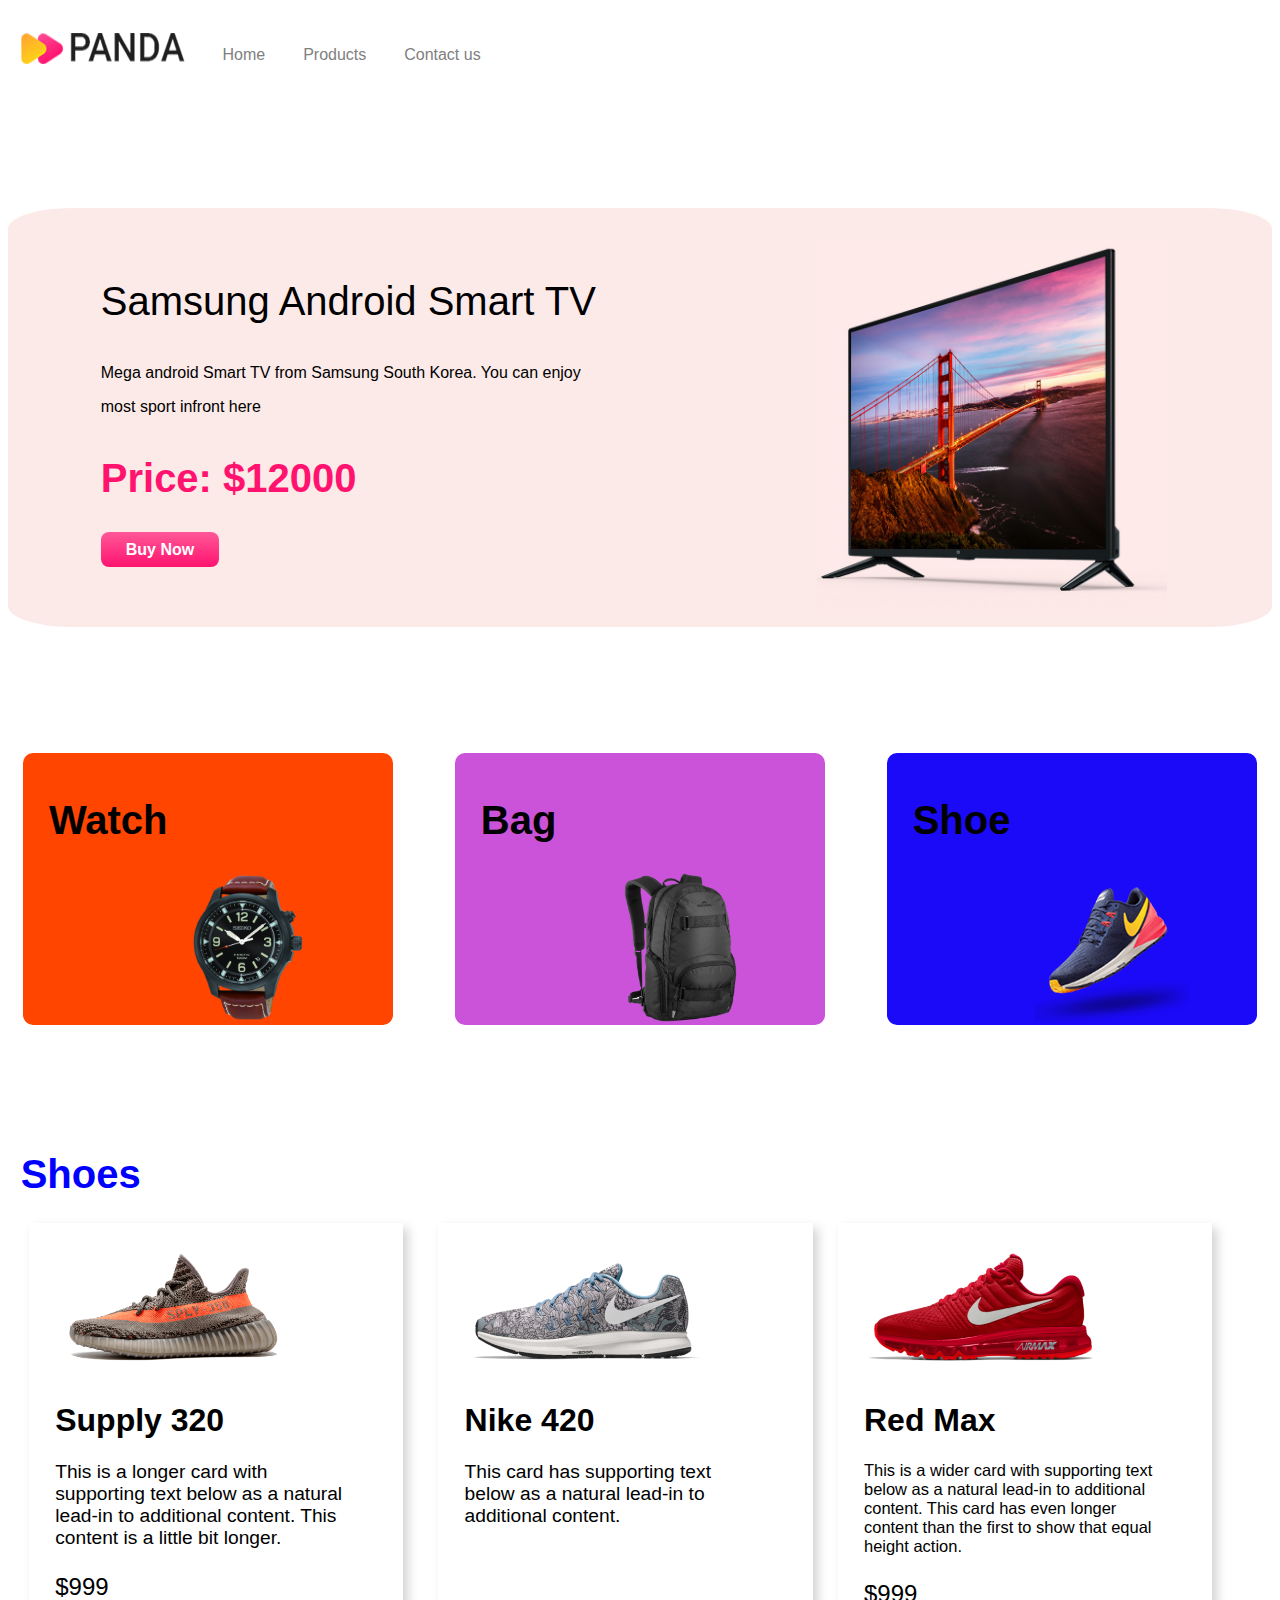
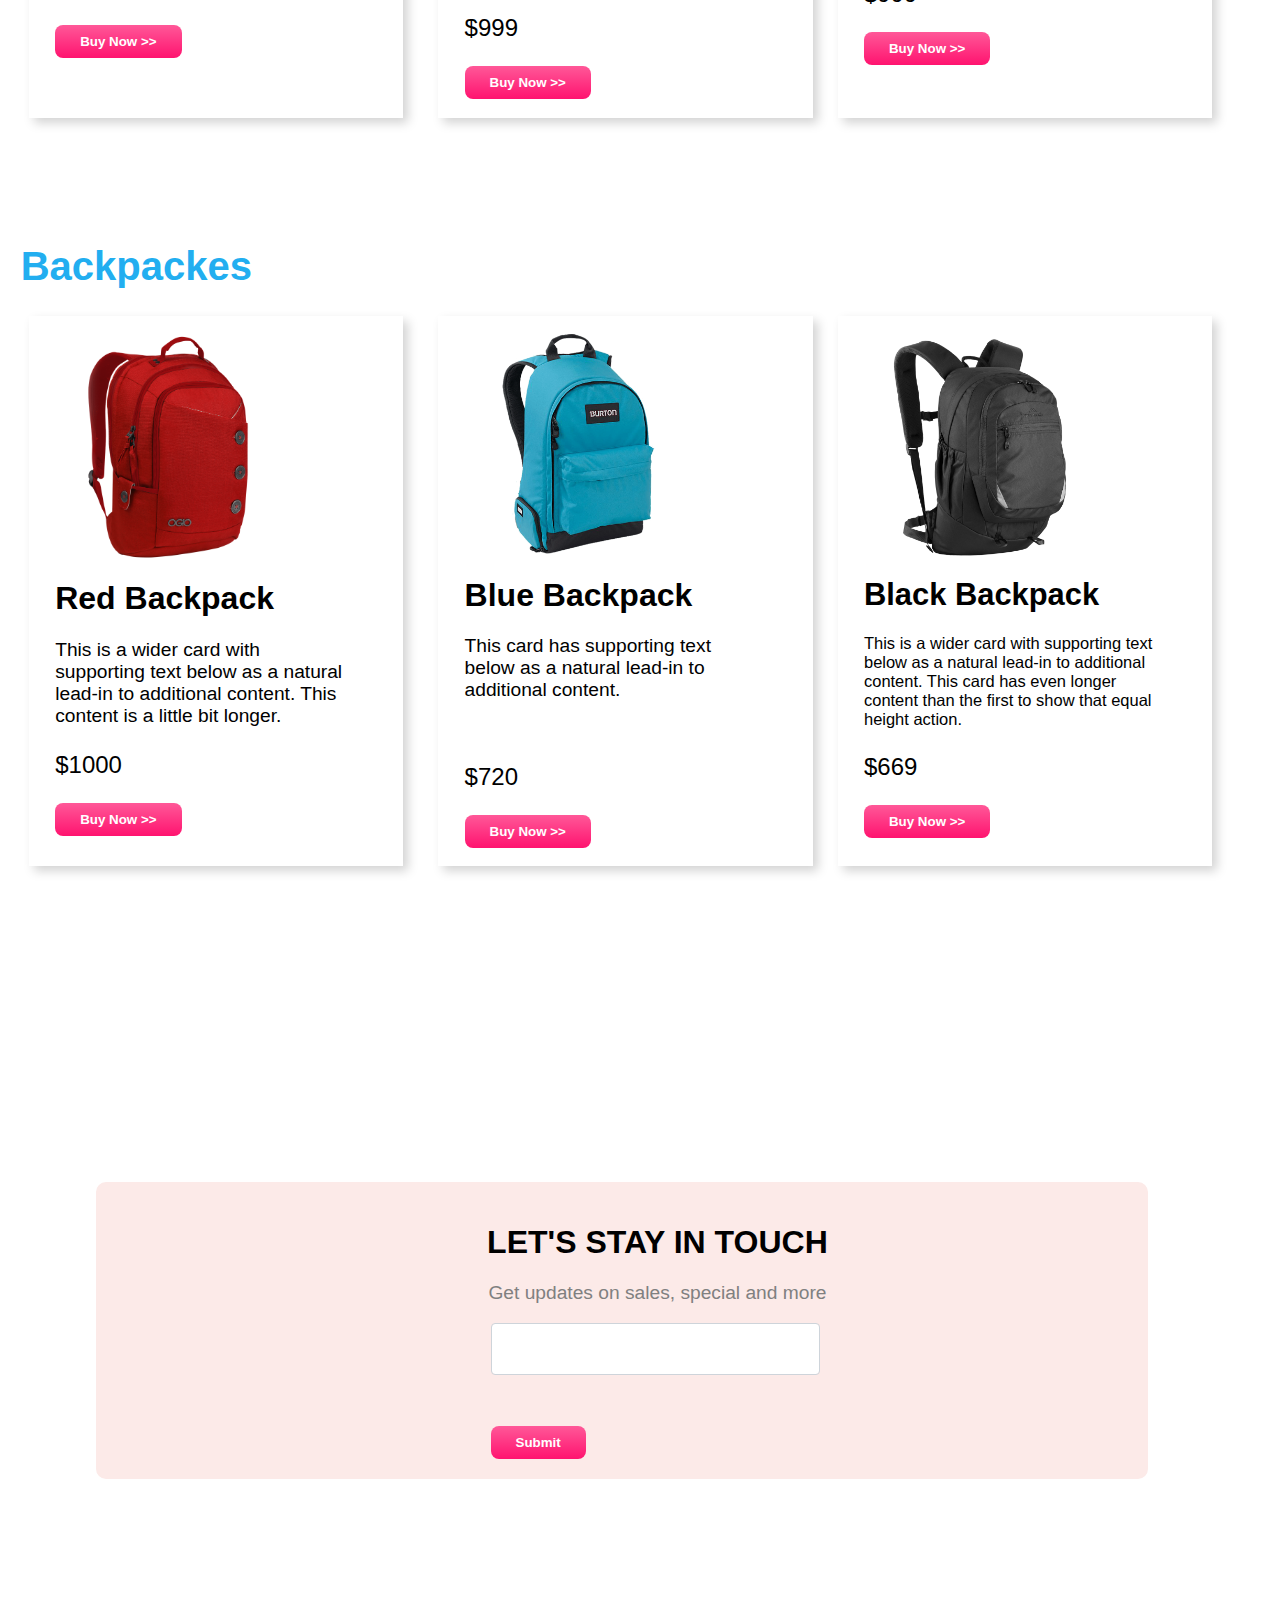
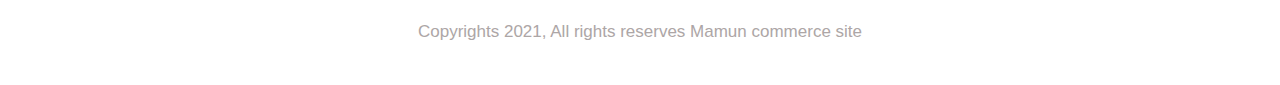
==== index.html @ e7030731 "finish my building ecommerce website" ====
<!DOCTYPE html>
<html lang="en">
<head>
    <meta charset="UTF-8">
    <meta http-equiv="X-UA-Compatible" content="IE=edge">
    <meta name="viewport" content="width=device-width, initial-scale=1.0">
    <title>ecommerce website</title>
</head>

   <body>
     
      <div style="padding-bottom: 10%;display: flex;flex-flow: row wrap;">
      <img style="padding-left:1%;padding-top: 2%;"src="panda-commerce/logo.png" alt="">
      <a style="text-decoration: none;padding-top: 3%;padding-left: 3%;color: gray;font-family: Arial, Helvetica, sans-serif;"href="#">Home</a>
      <a style="text-decoration: none;padding-top: 3%;padding-left: 3%;color: gray;font-family: Arial, Helvetica, sans-serif;"href="#">Products</a>
      <a style="text-decoration: none;padding-top: 3%;padding-left: 3%;color: gray;font-family: Arial, Helvetica, sans-serif;"href="#">Contact us </a>
      </div>
  
   </body><br>        
        <body>  
    </div>
    <section style="border: 5px solid #fceae8;padding-bottom: 5%;padding-top: 2%;border-radius: 5%;background-color:#fceae8 ;">
        <div>
            <img  style="width:350px;float:right;margin-right:8%;"src="panda-commerce/banner-images/tv.png" alt="">
        </div>
        <div>
            <p style="margin-left:7%;font-family: Arial, Helvetica, sans-serif;font-size: 250%;width:45%;">Samsung Android Smart 
                TV</p>
                <p style="margin-left:7%;font-family: Arial, Helvetica, sans-serif;font-size: 100%;"> Mega android Smart TV from Samsung South Korea. You can enjoy</p>
                <p style="margin-left:7%;font-family: Arial, Helvetica, sans-serif;font-size: 100%;">most sport infront here</p>
                <p style="margin-left:7%;font-family: Arial, Helvetica, sans-serif;font-size: 250%;font-weight: 700;color: #ff136f;">Price: $12000</p>
              
                <a style="background-image: linear-gradient(to bottom, #ff5898 0%, #ff136f 100%);color: #ffff;border: none;border-radius: 8px;padding: 9px 25px;text-decoration: none;margin-left:7%;font-family: Arial, Helvetica, sans-serif;font-weight: 700;"href="">Buy Now</a>
        </div>
        </section>
       <section style="margin-top: 10%;display: flex;
       -ms-flex-wrap: wrap;
       flex-wrap: wrap;
       margin-right: 15px;
       margin-left: 15px;">
         
            <div style="width:30%;background-color: orangered;
          
            border-radius: 10px;margin-right: 5%;">
             <h1 style="margin-left:7%;font-family: Arial, Helvetica, sans-serif;font-size: 250%;padding-top: 5%;">Watch</h1>
            <img style="vertical-align: middle;
            border-style: none;margin-left: 40%;"src="panda-commerce/categories/watch.png" alt="">
  
            </div>
            <div style="width:30%;background-color: rgb(202, 83, 218);
           
            border-radius: 10px;margin-right:5%;">
             <h1 style="margin-left:7%;font-family: Arial, Helvetica, sans-serif;font-size: 250%;padding-top: 5%;">Bag</h1>
            <img style="vertical-align: middle;
            border-style: none;margin-left: 40%;"src="panda-commerce/categories/bag.png" alt=""></div>

<div style="width:30%;background-color: rgb(26, 10, 248);
           
border-radius: 10px;">
 <h1 style="margin-left:7%;font-family: Arial, Helvetica, sans-serif;font-size: 250%;padding-top: 5%;">Shoe</h1>
<img style="vertical-align: middle;
border-style: none;margin-left: 40%;"src="panda-commerce/categories/shoes.png" alt=""></div>

      
 </section>
 <div>
    <h1 style="margin-left:1%;font-family: Arial, Helvetica, sans-serif;font-size: 250%;margin-top: 10%;color:blue">Shoes</h1>
 </div>
 
 
 
 <section style="display: flex;flex-flow: row wrap;
 margin-right:15px;
 margin-left: 1px;">
     
     <div style="
     margin-right: 15px;
     margin-bottom: 0;
     margin-left: 20px;border:none;box-shadow: 5px 5px 10px lightgrey;
     position: relative;width: 30%;"
       >
         <img style="width: 70%;vertical-align: middle;margin-left:3%;
    border-style: none;"src="panda-commerce/shoes/shoe-1.png" alt="">
    <h1 style="margin-left:7%;font-family: Arial, Helvetica, sans-serif;font-size: 200%;">Supply 320</h1>
    <p style="margin-left:7%;font-family: Arial, Helvetica, sans-serif;font-size: 120%;width:80%;">This is a longer card with supporting text below as a natural lead-in to additional content. This content is a little bit longer.</p>
    <p style="margin-left:7%;font-family: Arial, Helvetica, sans-serif;font-size: 150%;">$999</p>
    <button style="background-image: linear-gradient(to bottom, #ff5898 0%, #ff136f 100%);
    color: #ffff;
    border: none;
    border-radius: 8px;
    padding: 9px 25px;margin-left: 7%;font-weight: 700;margin-bottom: 5%;">Buy Now >></button>
     </div>

     <div style="
     margin-right: 15px;
     margin-bottom: 0;
     margin-left: 20px;border:none;box-shadow: 5px 5px 10px lightgrey;
     position: relative;width: 30%;"
       >
         <img style="width: 70%;vertical-align: middle;margin-left:3%;
    border-style: none;"src="panda-commerce/shoes/shoe-2.png" alt="">
    <h1 style="margin-left:7%;font-family: Arial, Helvetica, sans-serif;font-size: 200%;">Nike 420</h1>
    <p style="margin-left:7%;font-family: Arial, Helvetica, sans-serif;font-size: 120%;width:80%;padding-bottom: 17%;">This card has supporting text below as a natural lead-in to additional content.</p>
    <p style="margin-left:7%;font-family: Arial, Helvetica, sans-serif;font-size: 150%;">$999</p>
    <button style="background-image: linear-gradient(to bottom, #ff5898 0%, #ff136f 100%);
    color: #ffff;
    border: none;
    border-radius: 8px;
    padding: 9px 25px;margin-left: 7%;font-weight: 700;margin-bottom: 5%;">Buy Now >></button>
     </div>

     <div style="
     margin-right: 15px;
     margin-bottom: 0;
     margin-left: 10px;border:none;box-shadow: 5px 5px 10px lightgrey;
     position: relative;width: 30%;"
       >
         <img style="width: 70%;vertical-align: middle;margin-left:3%;
    border-style: none;"src="panda-commerce/shoes/shoe-3.png" alt="">
    <h1 style="margin-left:7%;font-family: Arial, Helvetica, sans-serif;font-size: 200%;">Red Max</h1>
    <p style="margin-left:7%;font-family: Arial, Helvetica, sans-serif;font-size: 103%;width:80%;">This is a wider card with supporting text below as a natural lead-in to additional content. This card has even longer content than the first to show that equal height action.</p>
    <p style="margin-left:7%;font-family: Arial, Helvetica, sans-serif;font-size: 150%;">$999</p>
    <button style="background-image: linear-gradient(to bottom, #ff5898 0%, #ff136f 100%);
    color: #ffff;
    border: none;
    border-radius: 8px;
    padding: 9px 25px;margin-left: 7%;font-weight: 700;margin-bottom: 5%;">Buy Now >></button>
     </div>
 </section>




 <section>
    <div>
        <h1 style="margin-left:1%;font-family: Arial, Helvetica, sans-serif;font-size: 250%;margin-top: 10%;color:rgb(34, 174, 240)">Backpackes</h1>
     </div>
     
     
     
     <section style="display: flex;flex-flow: row wrap;
     margin-right:15px;
     margin-left: 1px;">
         
         <div style="
         margin-right: 15px;
         margin-bottom: 0;
         margin-left: 20px;border:none;box-shadow: 5px 5px 10px lightgrey;
         position: relative;width: 30%;"
           >
             <img style="width: 70%;vertical-align: middle;margin-left:3%;
        border-style: none;"src="panda-commerce/bags/bag-1.png" alt="">
        <h1 style="margin-left:7%;font-family: Arial, Helvetica, sans-serif;font-size: 200%;">Red Backpack</h1>
        <p style="margin-left:7%;font-family: Arial, Helvetica, sans-serif;font-size: 120%;width:80%;">This is a wider card with supporting text below as a natural lead-in to additional content. This content is a little bit longer.</p>
        <p style="margin-left:7%;font-family: Arial, Helvetica, sans-serif;font-size: 150%;">$1000</p>
        <button style="background-image: linear-gradient(to bottom, #ff5898 0%, #ff136f 100%);
        color: #ffff;
        border: none;
        border-radius: 8px;
        padding: 9px 25px;margin-left: 7%;font-weight: 700;margin-bottom: 5%;">Buy Now >></button>
         </div>
    
         <div style="
         margin-right: 15px;
         margin-bottom: 0;
         margin-left: 20px;border:none;box-shadow: 5px 5px 10px lightgrey;
         position: relative;width: 30%;"
           >
             <img style="width: 70%;vertical-align: middle;margin-left:3%;
        border-style: none;"src="panda-commerce/bags/bag-2.png" alt="">
        <h1 style="margin-left:7%;font-family: Arial, Helvetica, sans-serif;font-size: 200%;">Blue Backpack</h1>
        <p style="margin-left:7%;font-family: Arial, Helvetica, sans-serif;font-size: 120%;width:80%;padding-bottom: 10%;">This card has supporting text below as a natural lead-in to additional content.</p>
        <p style="margin-left:7%;font-family: Arial, Helvetica, sans-serif;font-size: 150%;">$720</p>
        <button style="background-image: linear-gradient(to bottom, #ff5898 0%, #ff136f 100%);
        color: #ffff;
        border: none;
        border-radius: 8px;
        padding: 9px 25px;margin-left: 7%;font-weight: 700;margin-bottom: 5%;">Buy Now >></button>
         </div>
    
         <div style="
         margin-right: 15px;
         margin-bottom: 0;
         margin-left: 10px;border:none;box-shadow: 5px 5px 10px lightgrey;
         position: relative;width: 30%;"
           >
             <img style="width: 70%;vertical-align: middle;margin-left:3%;
        border-style: none;"src="panda-commerce/bags/bag-3.png" alt="">
        <h1 style="margin-left:7%;font-family: Arial, Helvetica, sans-serif;font-size: 193%;">Black Backpack</h1>
        <p style="margin-left:7%;font-family: Arial, Helvetica, sans-serif;font-size: 103%;width:80%;">This is a wider card with supporting text below as a natural lead-in to additional content. This card has even longer content than the first to show that equal height action.</p>
        <p style="margin-left:7%;font-family: Arial, Helvetica, sans-serif;font-size: 150%;">$669</p>
        <button style="background-image: linear-gradient(to bottom, #ff5898 0%, #ff136f 100%);
        color: #ffff;
        border: none;
        border-radius: 8px;
        padding: 9px 25px;margin-left: 7%;font-weight: 700;margin-bottom: 5%;">Buy Now >></button>
         </div>

 </section>
 <section style="margin-top: 25%;border: 20px solid #fceae8;background-color: #fceae8;border-radius: 10px;width: 80%;margin-left: 7%;">
     <h1 style="margin-left:7%;font-family: Arial, Helvetica, sans-serif;font-size: 200%;text-align:center ;">LET'S STAY IN TOUCH</h1>
     <p style="margin-left:7%;font-family: Arial, Helvetica, sans-serif;font-size: 120%;text-align:center ;color: gray;">Get updates on sales, special and more</p>
     <input style="display: block;
     width: 30%;
     height: calc(1.5em + .75rem + 2px);
     padding: .375rem .75rem;
     font-size: 1rem;
     font-weight: 400;
     line-height: 1.5;
     color: #495057;
     background-color: #fff;
     background-clip: padding-box;
     border: 1px solid #ced4da;
     border-radius: .25rem;
     transition: border-color .15s ease-in-out,box-shadow .15s ease-in-out;
     margin-left: 37%;"type="text" value="">
     
     <button style="    background-image: linear-gradient(to bottom, #ff5898 0%, #ff136f 100%);
     color: #ffff;
     border: none;
     border-radius: 8px;
     padding: 9px 25px;
     margin-left: 37%;
     font-weight: 700;
     margin-top: 5%;
 ">Submit</button>
 </section>
 <footer style="padding-top:10%">
   <p style="text-align: center;color:rgb(173, 166, 166);font-size: 17px;padding-bottom: 2%;font-family:'Source Sans Pro', sans-serif ;">Copyrights 2021, All rights reserves Mamun commerce site</p>
 </footer>
  
</body>
</html>
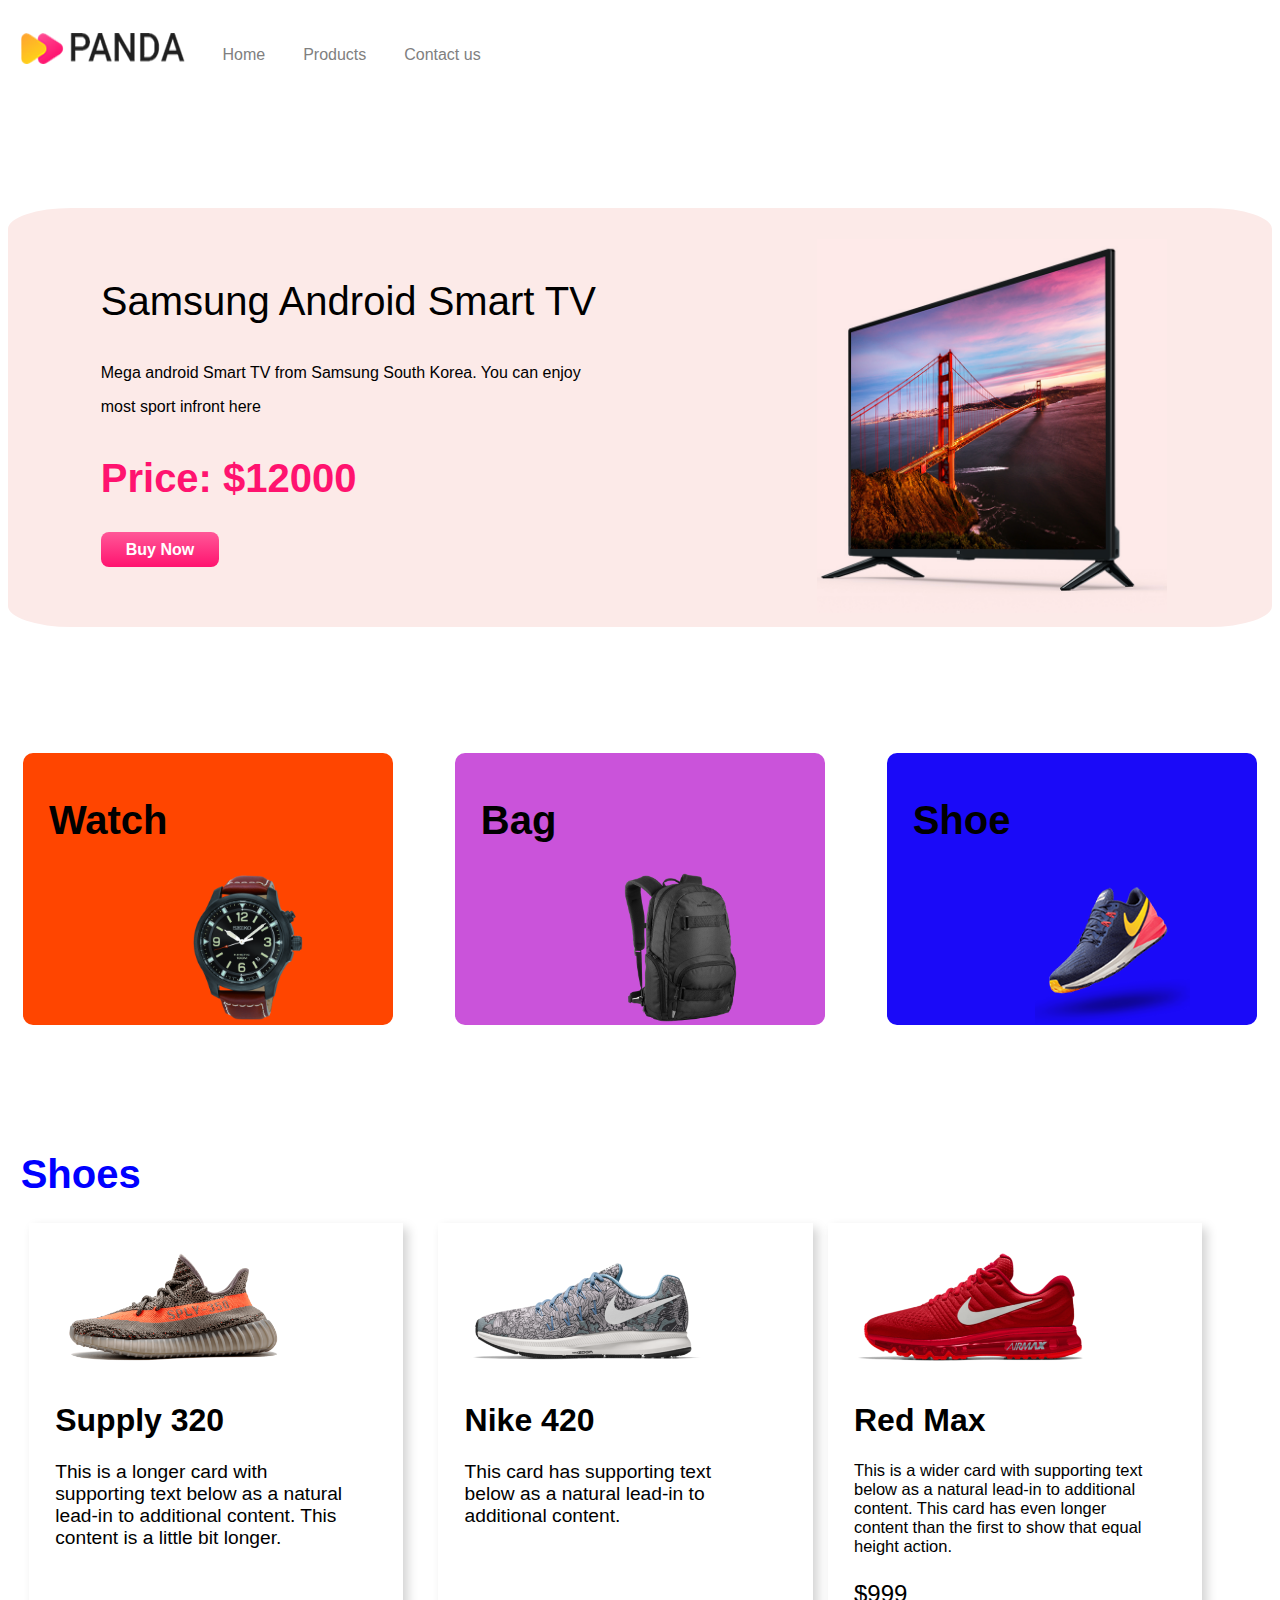
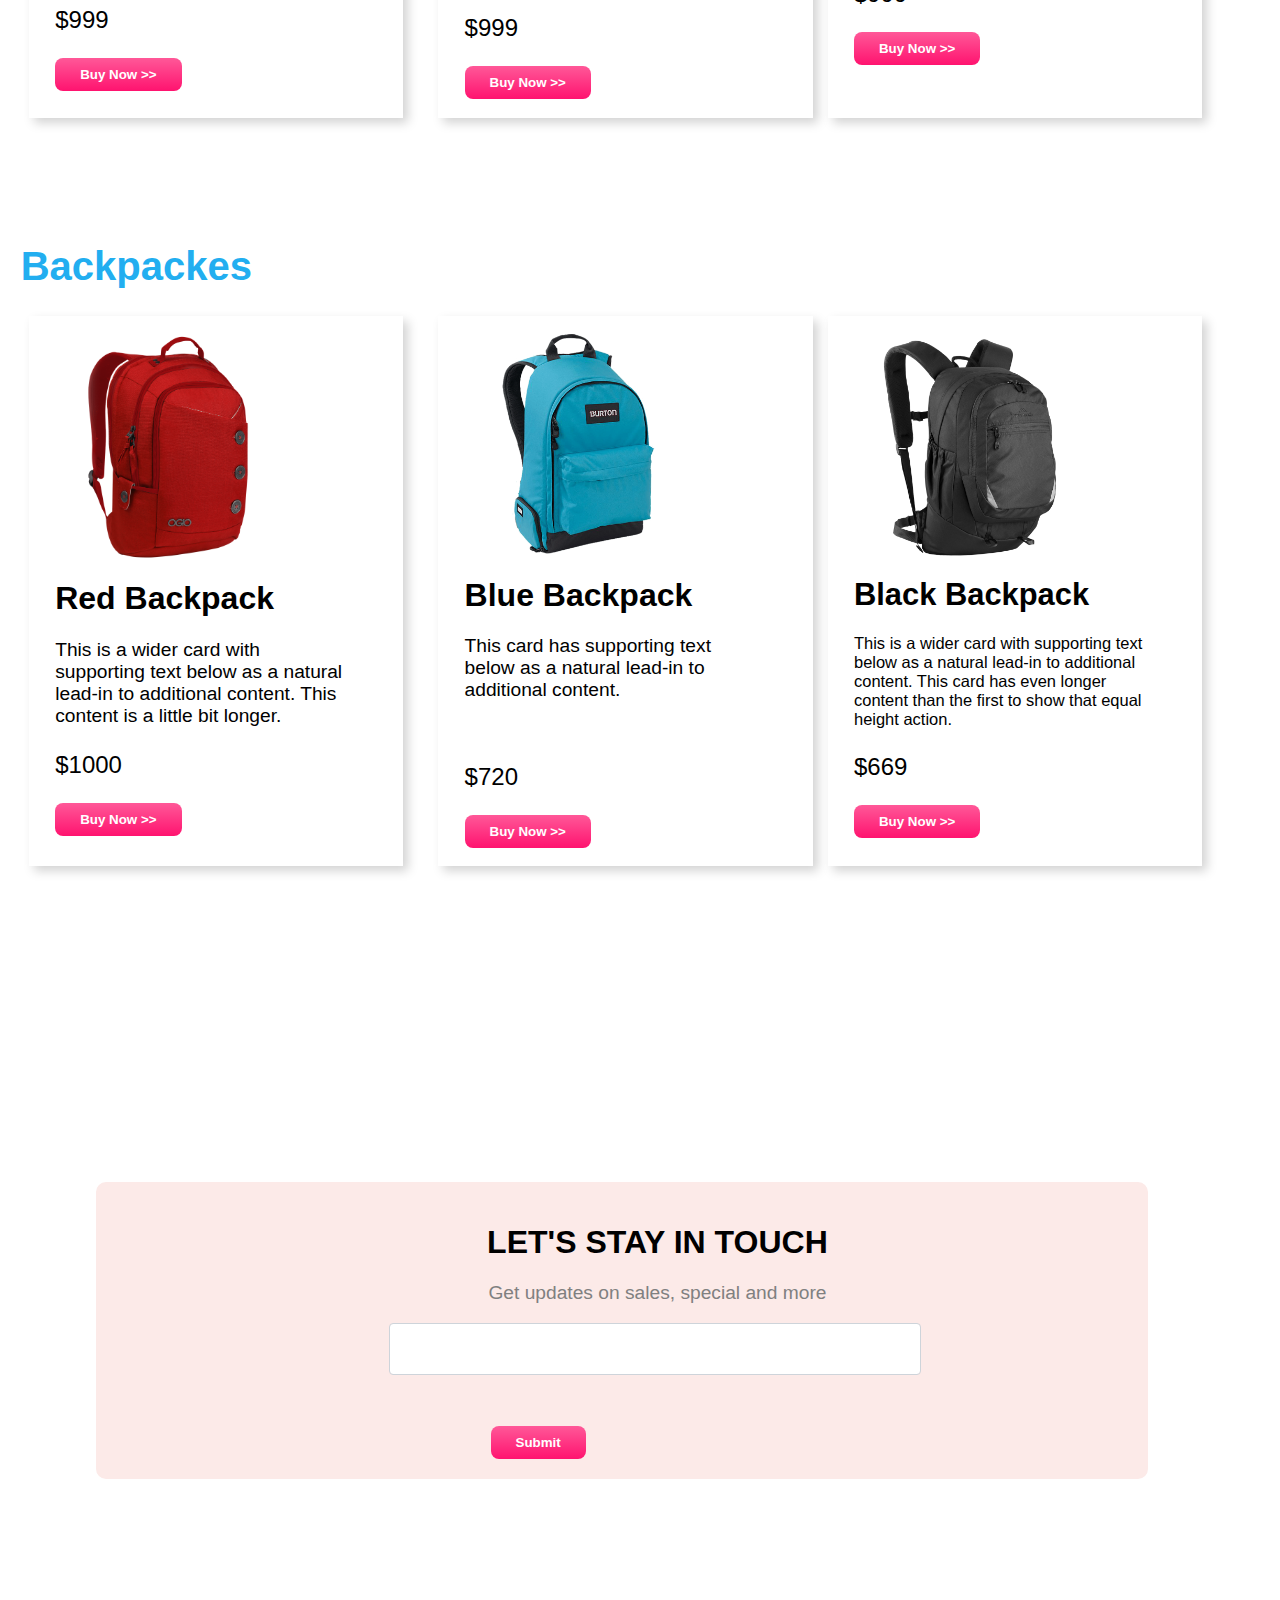
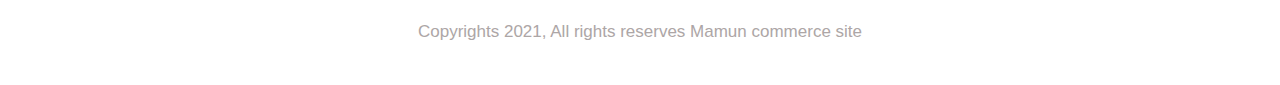
==== commit 9e3bf916: "finish my building website" ====
--- a/index.html
+++ b/index.html
@@ -5,6 +5,10 @@
     <meta http-equiv="X-UA-Compatible" content="IE=edge">
     <meta name="viewport" content="width=device-width, initial-scale=1.0">
     <title>ecommerce website</title>
+    <link rel="shortcut icon" href="https://res.cloudinary.com/practicaldev/image/fetch/s--xnhUfX6---/c_imagga_scale,f_auto,fl_progressive,h_900,q_66,w_1600/https://cdn-images-1.medium.com/max/960/1%2AtsdMwVAFslnq5XEHfAqThQ.gif" type="image/x-icon">
+  
+    
+    
 </head>
 
    <body>
@@ -82,7 +86,7 @@
          <img style="width: 70%;vertical-align: middle;margin-left:3%;
     border-style: none;"src="panda-commerce/shoes/shoe-1.png" alt="">
     <h1 style="margin-left:7%;font-family: Arial, Helvetica, sans-serif;font-size: 200%;">Supply 320</h1>
-    <p style="margin-left:7%;font-family: Arial, Helvetica, sans-serif;font-size: 120%;width:80%;">This is a longer card with supporting text below as a natural lead-in to additional content. This content is a little bit longer.</p>
+    <p style="margin-left:7%;font-family: Arial, Helvetica, sans-serif;font-size: 120%;width:80%;padding-bottom: 9%;">This is a longer card with supporting text below as a natural lead-in to additional content. This content is a little bit longer.</p>
     <p style="margin-left:7%;font-family: Arial, Helvetica, sans-serif;font-size: 150%;">$999</p>
     <button style="background-image: linear-gradient(to bottom, #ff5898 0%, #ff136f 100%);
     color: #ffff;
@@ -112,7 +116,7 @@
      <div style="
      margin-right: 15px;
      margin-bottom: 0;
-     margin-left: 10px;border:none;box-shadow: 5px 5px 10px lightgrey;
+     border:none;box-shadow: 5px 5px 10px lightgrey;
      position: relative;width: 30%;"
        >
          <img style="width: 70%;vertical-align: middle;margin-left:3%;
@@ -181,7 +185,7 @@
          <div style="
          margin-right: 15px;
          margin-bottom: 0;
-         margin-left: 10px;border:none;box-shadow: 5px 5px 10px lightgrey;
+         border:none;box-shadow: 5px 5px 10px lightgrey;
          position: relative;width: 30%;"
            >
              <img style="width: 70%;vertical-align: middle;margin-left:3%;
@@ -201,7 +205,7 @@
      <h1 style="margin-left:7%;font-family: Arial, Helvetica, sans-serif;font-size: 200%;text-align:center ;">LET'S STAY IN TOUCH</h1>
      <p style="margin-left:7%;font-family: Arial, Helvetica, sans-serif;font-size: 120%;text-align:center ;color: gray;">Get updates on sales, special and more</p>
      <input style="display: block;
-     width: 30%;
+     width: 50%;
      height: calc(1.5em + .75rem + 2px);
      padding: .375rem .75rem;
      font-size: 1rem;
@@ -213,7 +217,7 @@
      border: 1px solid #ced4da;
      border-radius: .25rem;
      transition: border-color .15s ease-in-out,box-shadow .15s ease-in-out;
-     margin-left: 37%;"type="text" value="">
+     margin-left:27%;"type="text" value="">
      
      <button style="    background-image: linear-gradient(to bottom, #ff5898 0%, #ff136f 100%);
      color: #ffff;
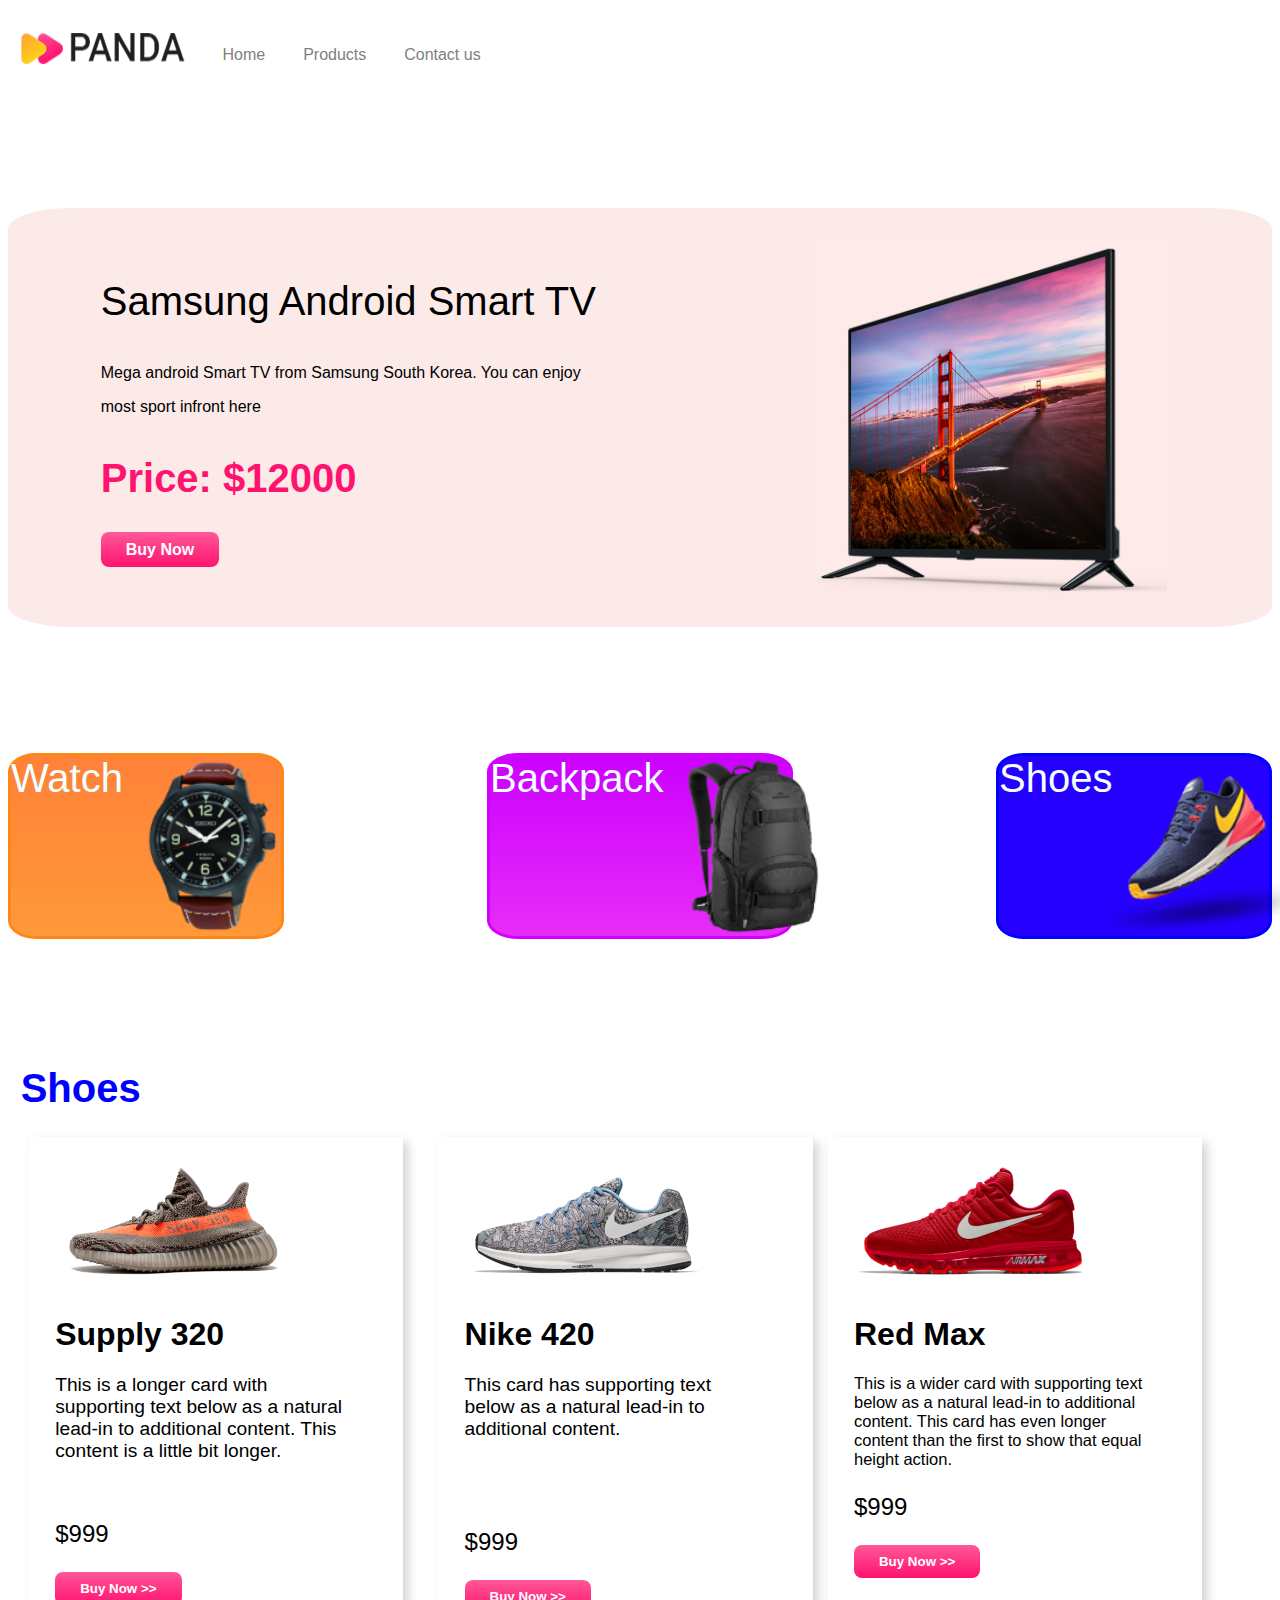
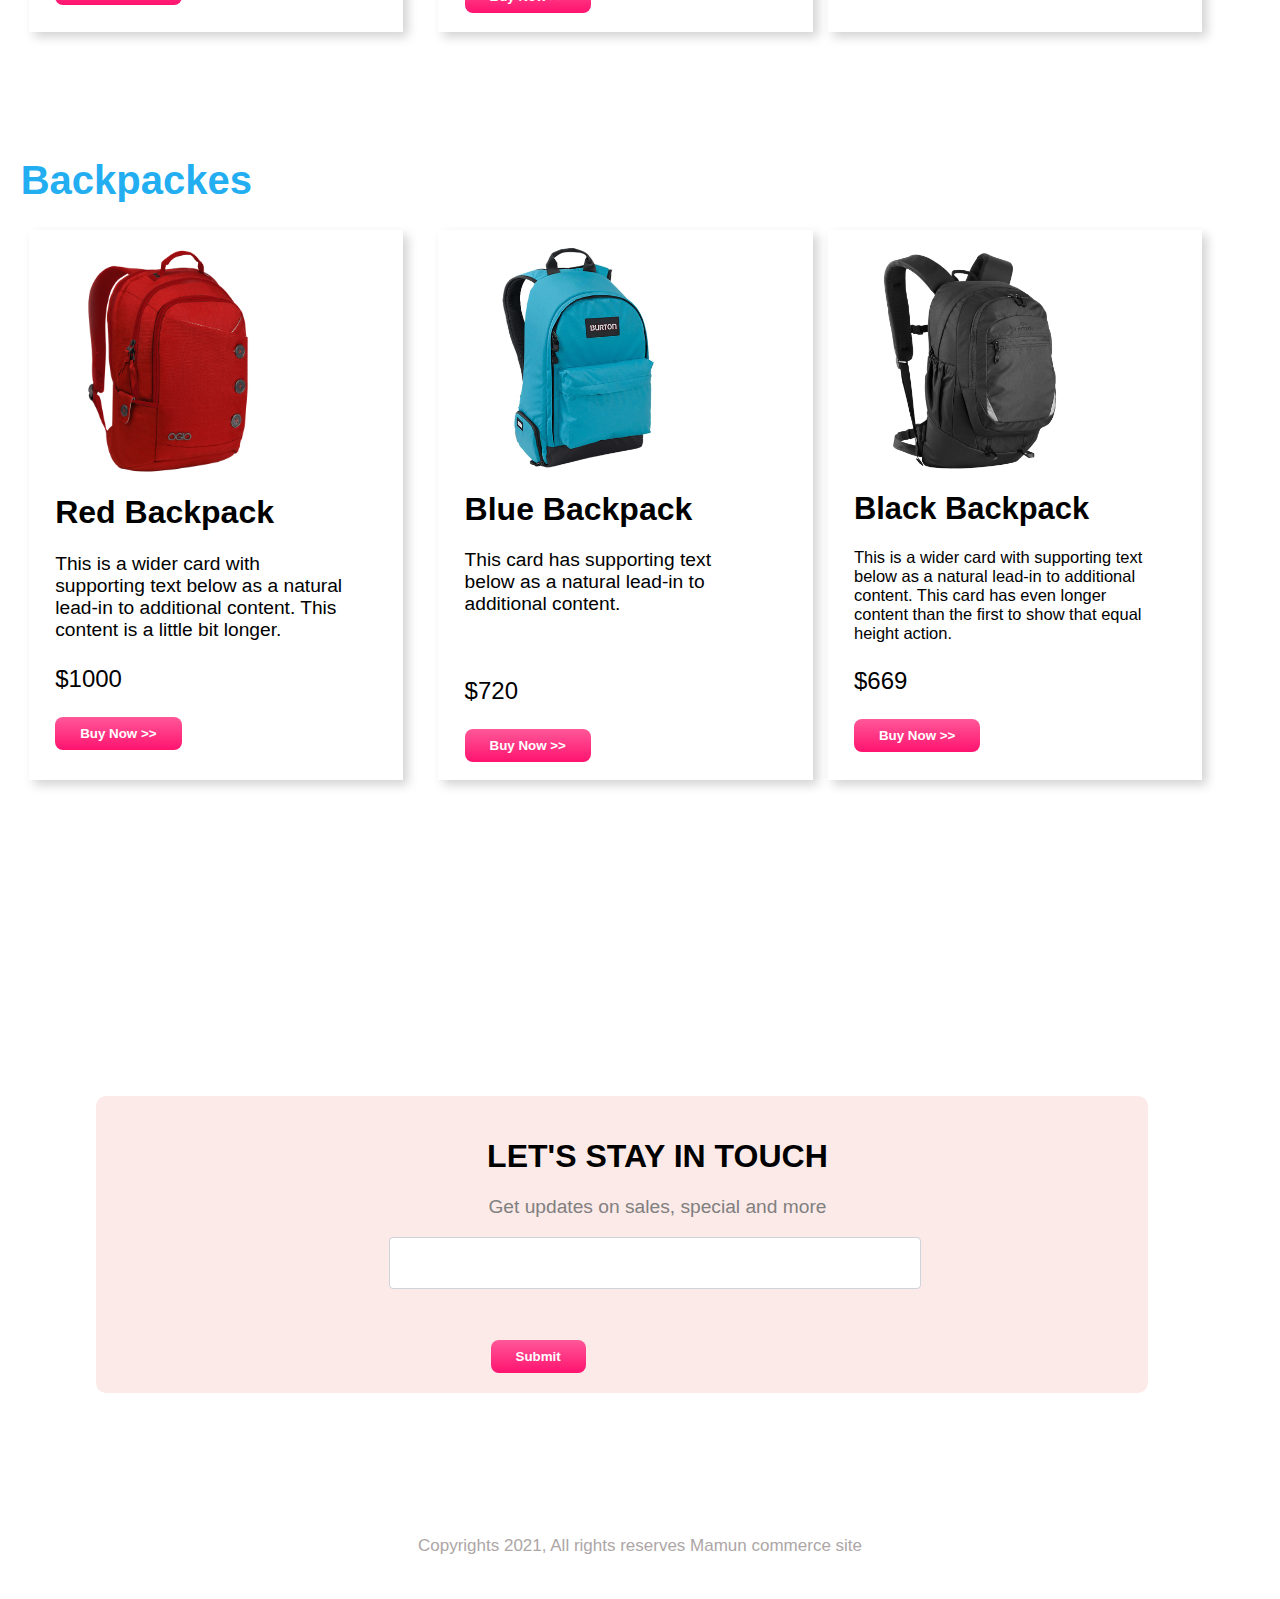
==== commit aa407fa7: "finish my building website" ====
--- a/index.html
+++ b/index.html
@@ -37,34 +37,67 @@
                 <a style="background-image: linear-gradient(to bottom, #ff5898 0%, #ff136f 100%);color: #ffff;border: none;border-radius: 8px;padding: 9px 25px;text-decoration: none;margin-left:7%;font-family: Arial, Helvetica, sans-serif;font-weight: 700;"href="">Buy Now</a>
         </div>
         </section>
-       <section style="margin-top: 10%;display: flex;
-       -ms-flex-wrap: wrap;
-       flex-wrap: wrap;
-       margin-right: 15px;
-       margin-left: 15px;">
+       <section>
          
-            <div style="width:30%;background-color: orangered;
-          
-            border-radius: 10px;margin-right: 5%;">
-             <h1 style="margin-left:7%;font-family: Arial, Helvetica, sans-serif;font-size: 250%;padding-top: 5%;">Watch</h1>
-            <img style="vertical-align: middle;
-            border-style: none;margin-left: 40%;"src="panda-commerce/categories/watch.png" alt="">
-  
-            </div>
-            <div style="width:30%;background-color: rgb(202, 83, 218);
-           
-            border-radius: 10px;margin-right:5%;">
-             <h1 style="margin-left:7%;font-family: Arial, Helvetica, sans-serif;font-size: 250%;padding-top: 5%;">Bag</h1>
-            <img style="vertical-align: middle;
-            border-style: none;margin-left: 40%;"src="panda-commerce/categories/bag.png" alt=""></div>
-
-<div style="width:30%;background-color: rgb(26, 10, 248);
-           
-border-radius: 10px;">
- <h1 style="margin-left:7%;font-family: Arial, Helvetica, sans-serif;font-size: 250%;padding-top: 5%;">Shoe</h1>
-<img style="vertical-align: middle;
-border-style: none;margin-left: 40%;"src="panda-commerce/categories/shoes.png" alt=""></div>
-
+         <style>
+          .container{
+              display:flex;
+              justify-content: space-between;
+              padding-top: 10%;
+              font-family: -apple-system, BlinkMacSystemFont, 'Segoe UI', Roboto, Oxygen, Ubuntu, Cantarell, 'Open Sans', 'Helvetica Neue', sans-serif;
+              font-weight: 500;
+              color: azure;
+            
+          }
+          .box{
+              height:180px;
+              width:270px;
+              border:3px solid rgb(255, 135, 23);
+              border-radius:10%;
+              font-size: 40px;
+              display: flex;
+              background-image: linear-gradient(rgb(255, 129, 56),rgb(255, 153, 57));
+              
+          
+          }
+          .box-2{
+              height:180px;
+              width:300px;
+              border:3px solid rgb(212, 0, 255) ;
+              border-radius:10%;
+              font-size: 40px;
+              display: flex;
+              background-image: linear-gradient(rgb(204, 0, 255),rgb(231, 45, 248));
+              
+              
+          
+          }.box-3{
+              height:180px;
+              width:270px;
+              border:3px solid blue;
+              border-radius:10%;
+              font-size: 40px;
+              display: flex;
+              background-color: rgb(38, 0, 255);
+              
+          
+          }
+      </style>
+      <body>
+         <a style="text-decoration: none;"href="#"><div class="container">
+          <div class="box">
+              Watch
+              <img style="width:180px;"src="panda-commerce/categories/watch.png" alt="">
+          
+               </div>
+          <div class="box-2">Backpack
+           <img style="width:180px;"src="panda-commerce/categories/bag.png" alt="">
+          </div>
+          <div class="box-3">Shoes
+           <img style="width:180px;"src="panda-commerce/categories/shoes.png" alt="">
+
+          </div>
+      </div> </a>
       
  </section>
  <div>
@@ -92,7 +125,7 @@
     color: #ffff;
     border: none;
     border-radius: 8px;
-    padding: 9px 25px;margin-left: 7%;font-weight: 700;margin-bottom: 5%;">Buy Now >></button>
+    padding: 9px 25px;margin-left: 7%;font-weight: 700;margin-bottom: 5%;cursor: pointer;" onclick="alert('Not For Sale😁😁😁')">Buy Now >></button>
      </div>
 
      <div style="
@@ -110,7 +143,7 @@
     color: #ffff;
     border: none;
     border-radius: 8px;
-    padding: 9px 25px;margin-left: 7%;font-weight: 700;margin-bottom: 5%;">Buy Now >></button>
+    padding: 9px 25px;margin-left: 7%;font-weight: 700;margin-bottom: 5%;cursor: pointer;" onclick="alert('Not For Sale😁😁😁')">Buy Now >></button>
      </div>
 
      <div style="
@@ -128,7 +161,7 @@
     color: #ffff;
     border: none;
     border-radius: 8px;
-    padding: 9px 25px;margin-left: 7%;font-weight: 700;margin-bottom: 5%;">Buy Now >></button>
+    padding: 9px 25px;margin-left: 7%;font-weight: 700;margin-bottom: 5%;cursor: pointer;"onclick="alert('Not For Sale😁😁😁')">Buy Now >></button>
      </div>
  </section>
 
@@ -161,7 +194,7 @@
         color: #ffff;
         border: none;
         border-radius: 8px;
-        padding: 9px 25px;margin-left: 7%;font-weight: 700;margin-bottom: 5%;">Buy Now >></button>
+        padding: 9px 25px;margin-left: 7%;font-weight: 700;margin-bottom: 5%;cursor: pointer;"onclick="alert('Not For Sale😁😁😁')">Buy Now >></button>
          </div>
     
          <div style="
@@ -179,7 +212,7 @@
         color: #ffff;
         border: none;
         border-radius: 8px;
-        padding: 9px 25px;margin-left: 7%;font-weight: 700;margin-bottom: 5%;">Buy Now >></button>
+        padding: 9px 25px;margin-left: 7%;font-weight: 700;margin-bottom: 5%;cursor: pointer;"onclick="alert('Not For Sale😁😁😁')">Buy Now >></button>
          </div>
     
          <div style="
@@ -197,7 +230,7 @@
         color: #ffff;
         border: none;
         border-radius: 8px;
-        padding: 9px 25px;margin-left: 7%;font-weight: 700;margin-bottom: 5%;">Buy Now >></button>
+        padding: 9px 25px;margin-left: 7%;font-weight: 700;margin-bottom: 5%;cursor: pointer;"onclick="alert('Not For Sale😁😁😁')">Buy Now >></button>
          </div>
 
  </section>
@@ -227,7 +260,8 @@
      margin-left: 37%;
      font-weight: 700;
      margin-top: 5%;
- ">Submit</button>
+     cursor: pointer;
+ "onclick="alert('Can You Buy Anything???😁😁😁It is only a fake website😂😂😂')">Submit</button>
  </section>
  <footer style="padding-top:10%">
    <p style="text-align: center;color:rgb(173, 166, 166);font-size: 17px;padding-bottom: 2%;font-family:'Source Sans Pro', sans-serif ;">Copyrights 2021, All rights reserves Mamun commerce site</p>
